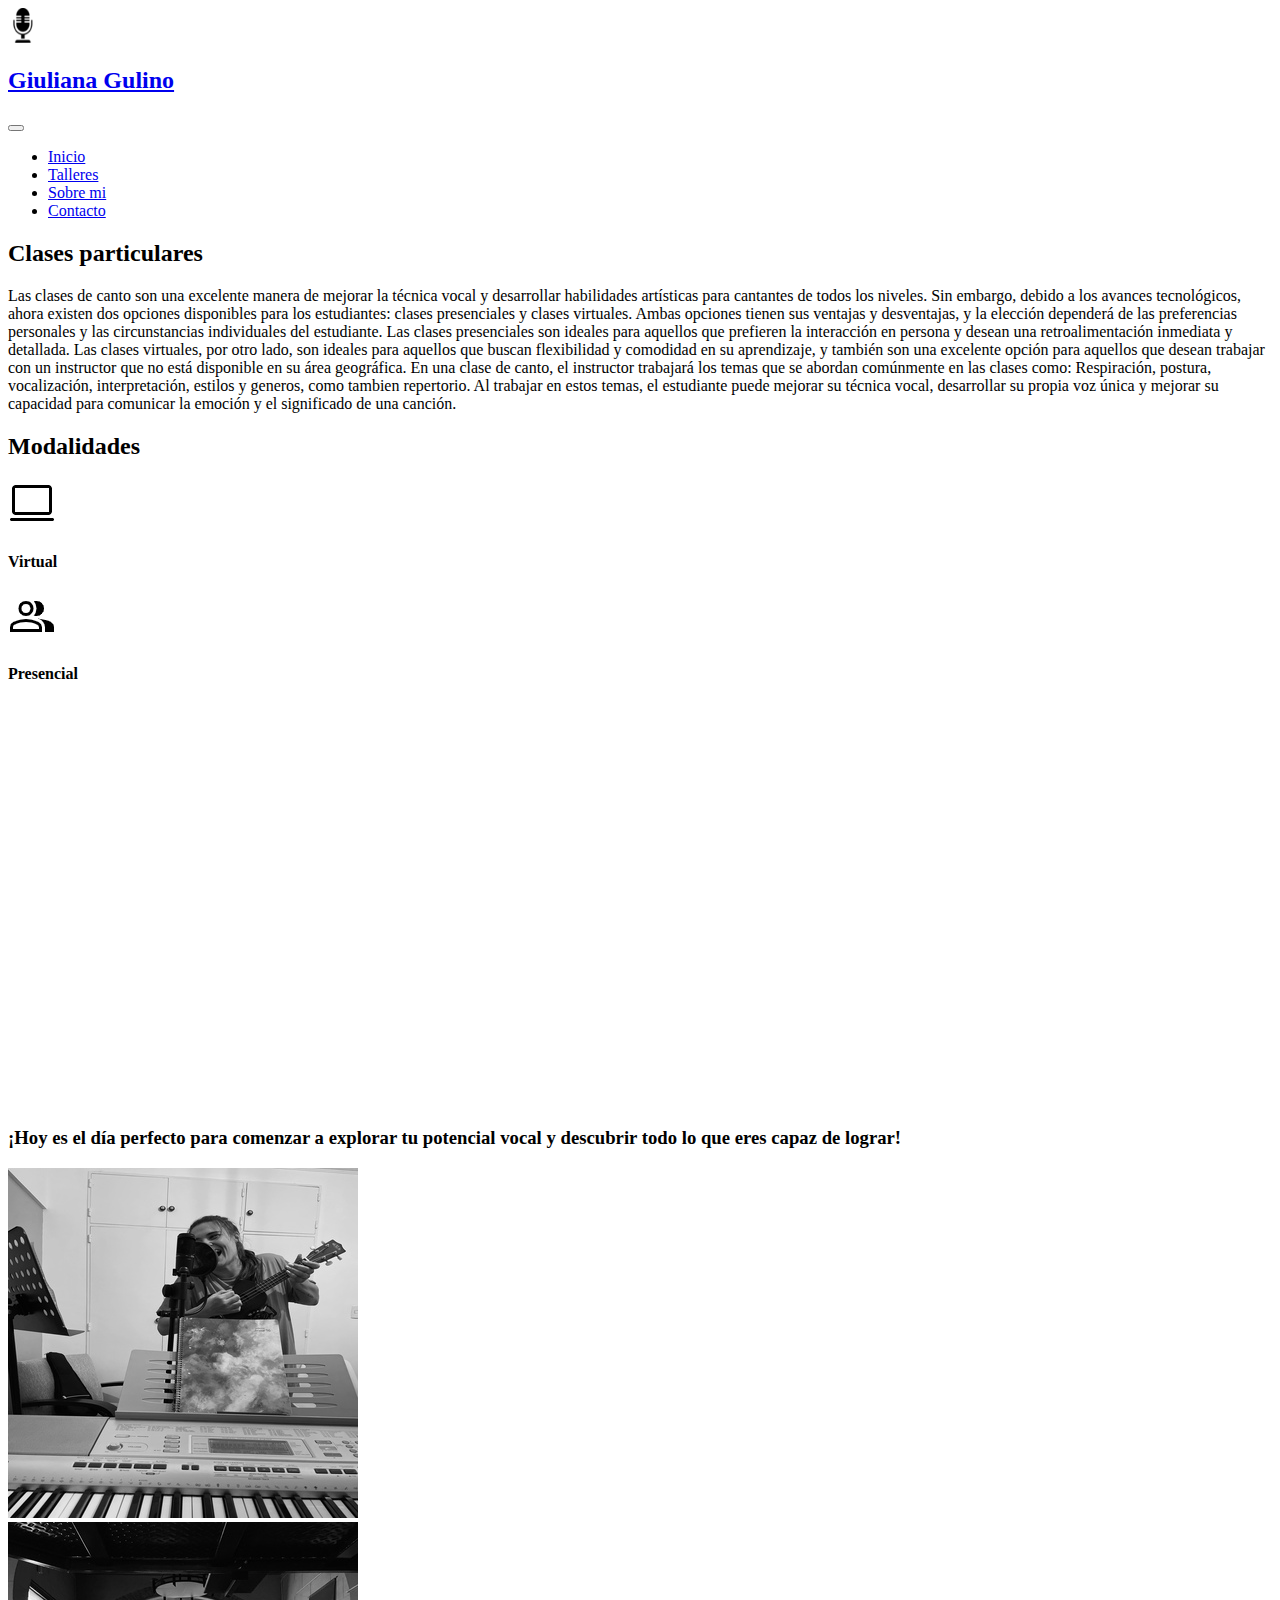
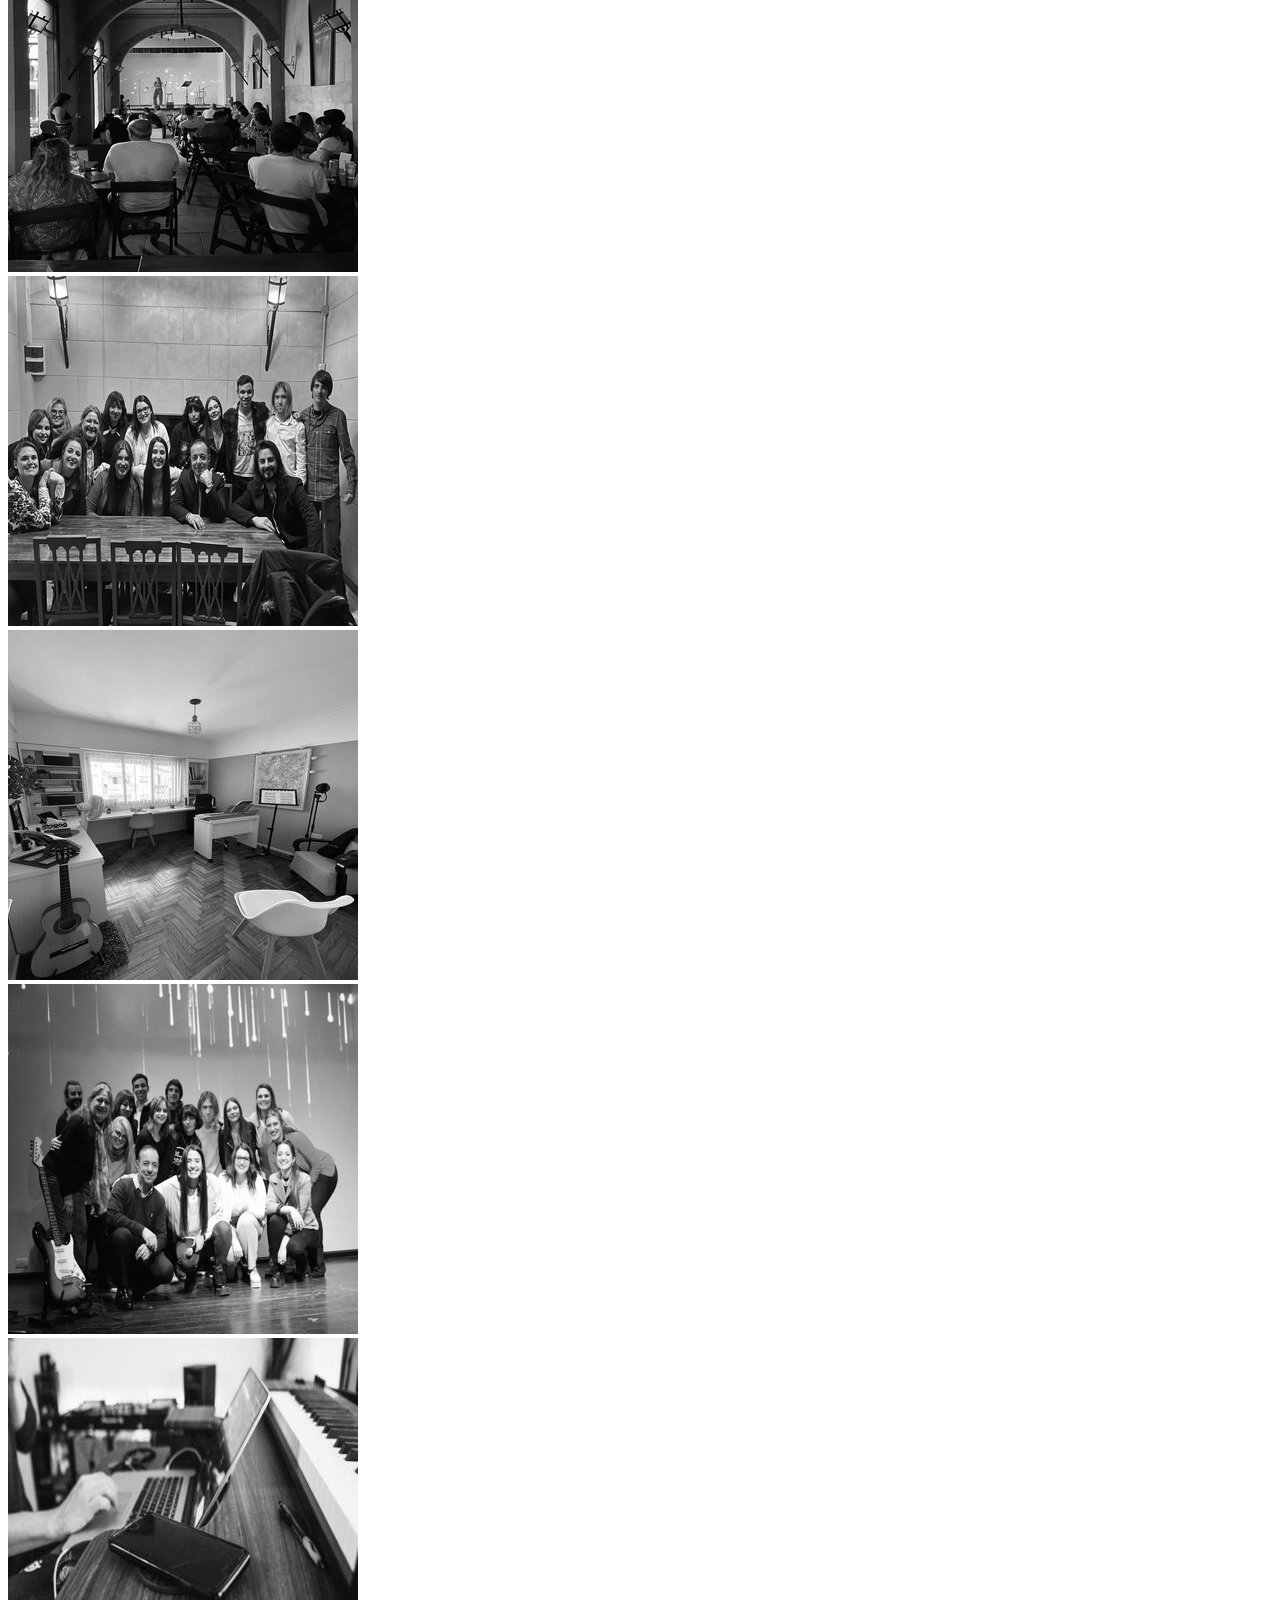
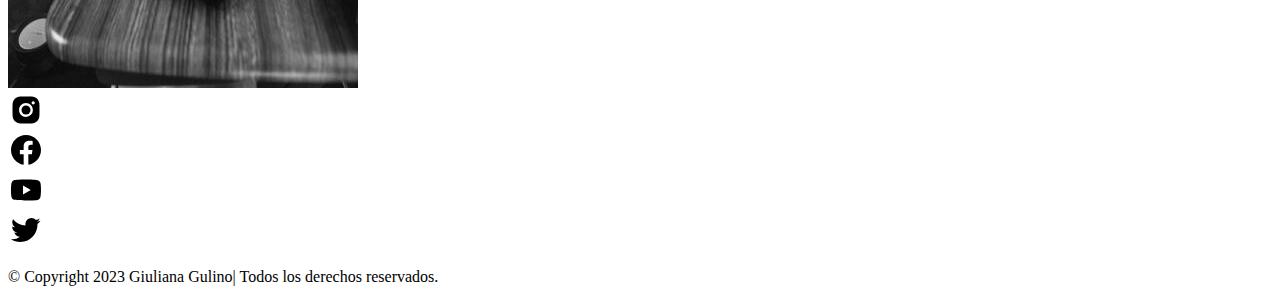
==== Paginas/clases.html @ 92b5bba1 "Inicializo el tp" ====
<!DOCTYPE html>
<html lang="en">

<head>
    <meta charset="UTF-8">
    <meta http-equiv="X-UA-Compatible" content="IE=edge">
    <meta name="viewport" content="width=device-width, initial-scale=1.0">
    <link href="https://cdn.jsdelivr.net/npm/bootstrap@5.3.0-alpha3/dist/css/bootstrap.min.css" rel="stylesheet"
        integrity="sha384-KK94CHFLLe+nY2dmCWGMq91rCGa5gtU4mk92HdvYe+M/SXH301p5ILy+dN9+nJOZ" crossorigin="anonymous">
    <title>Toma tus clases desde donde estes! - Giuliana Gulino</title>
    <meta name="description"
        content="Esta página es acerca de nuestras clases particulares de canto, sus modailidades con una pequeña galeria de fotos">
    <meta name="keywords" content="CANTO: LIRICO,POPULAR. UBICACION, IMAGENES, MÚSICA, VOZ">
    <link rel="icon" type="imgfavicon" href="../Imagenes/logopagina.png">
    <link rel="stylesheet" href="../CSS/style.css">
    <link rel="stylesheet" href="https://cdnjs.cloudflare.com/ajax/libs/animate.css/4.1.1/animate.min.css" />
    <link rel="preconnect" href="https://fonts.googleapis.com">
    <link rel="preconnect" href="https://fonts.gstatic.com" crossorigin>
    <link href="https://fonts.googleapis.com/css2?family=Dosis:wght@300&display=swap" rel="stylesheet">

</head>

<body>
    <!-- HEADER-NAV -->
    <header>
        <nav class="navbar navbar-expand-lg navbar-mio">
            <div class="container-fluid">
                <a class="navbar-brand" href="">
                    <a href="../index.html"><img src="../Imagenes/logomicrofono.png" alt="Logo de microfono" width="30"
                            height="35" class="d-inline-block align-text-top"></a>
                </a>
                <div class="marca">
                    <a href="../index.html">
                        <h2 class="animate__animated animate__marca animate__fadeInRightBig">Giuliana Gulino</h2>
                    </a>
                </div>
                <button class="navbar-toggler" type="button" data-bs-toggle="collapse" data-bs-target="#navbarNav"
                    aria-controls="navbarNav" aria-expanded="false" aria-label="Toggle navigation">
                    <span class="navbar-toggler-icon"></span>
                </button>
                <div class="collapse navbar-collapse" id="navbarNav">
                    <ul class="navbar-nav ms-auto links-mio">
                        <li class="nav-item">
                            <a class="nav-link" aria-current="page" href="../index.html">Inicio</a>
                        </li>
                        <li class="nav-item">
                            <a class="nav-link" href="./talleres.html">Talleres</a>
                        </li>
                        <li class="nav-item">
                            <a class="nav-link" href="./sobremi.html">Sobre mi</a>
                        </li>
                        <li class="nav-item">
                            <a class="nav-link" href="./contacto.html">Contacto</a>
                        </li>
                    </ul>
                </div>
            </div>
        </nav>
    </header>
    <!-- MAIN CLASES PARTICULARES -->
    <main>
        <div class="container-fluid">
            <div class="row">
                <div class="col-lg-12">
                    <h2>
                        Clases particulares
                    </h2>
                </div>
                <div class="texto-clasesparticulares col-lg-12 ">
                    <p>
                        Las clases de canto son una excelente manera de mejorar la técnica vocal y desarrollar
                        habilidades artísticas para cantantes de todos los niveles.
                        Sin embargo, debido a los avances tecnológicos, ahora existen dos opciones disponibles para los
                        estudiantes: clases presenciales y clases virtuales.
                        Ambas opciones tienen sus ventajas y desventajas, y la elección dependerá de las preferencias
                        personales y las circunstancias individuales del estudiante.
                        Las clases presenciales son ideales para aquellos que prefieren la interacción en persona y
                        desean una retroalimentación inmediata y detallada.
                        Las clases virtuales, por otro lado, son ideales para aquellos que buscan flexibilidad y
                        comodidad en su aprendizaje, y también son una excelente opción para aquellos que desean
                        trabajar con un instructor que no está disponible en su área geográfica.
                        En una clase de canto, el instructor trabajará los temas que se abordan comúnmente en las clases
                        como:
                        Respiración, postura, vocalización, interpretación, estilos y generos, como tambien repertorio.
                        Al trabajar en estos temas, el estudiante puede mejorar su técnica vocal,
                        desarrollar su propia voz única y mejorar su capacidad para comunicar la emoción y el
                        significado de una canción.
                    </p>
                </div>
            </div>
        </div>
    </main>
    <!-- SECTION MODALIDADES -->
    <section>
        <div class="container-fluid">
            <div class="row">
                <div class="col-lg-12">
                    <h2>
                        Modalidades
                    </h2>
                </div>
            </div>
            <div class="row">
                <div class="tipo-modalidad col-lg-6">
                    <img src="../Imagenes/compusinfondo.png" alt="Icono de computadora">
                    <h4>Virtual</h4>
                </div>
                <div class="tipo-modalidad col-lg-6">
                    <img src="../Imagenes/2personassinfondo.png" alt="Icono de dos personas">
                    <h4>Presencial</h4>
                </div>
                <div class="row">
                    <div class="mapa col-12 col-lg-12">
                        <iframe
                            src="https://www.google.com/maps/embed?pb=!1m14!1m12!1m3!1d24432.716209140515!2d-58.41261010565982!3d-34.586972670438634!2m3!1f0!2f0!3f0!3m2!1i1024!2i768!4f13.1!5e0!3m2!1ses!2sar!4v1682804878035!5m2!1ses!2sar"
                            width="900" height="400" style="border:0;" allowfullscreen="" loading="lazy"
                            referrerpolicy="no-referrer-when-downgrade"></iframe></iframe>
                    </div>
                </div>
            </div>
    </section>
    <!-- SECTION FRASE MOTIVADORA E IMAGENES -->
    <section>
        <div class="row">
            <div class="texto-italica col-lg-12">
                <h3>¡Hoy es el día perfecto para comenzar a explorar tu potencial vocal y descubrir todo lo que eres
                    capaz de lograr!</h3>
            </div>
            <div class="row galeria">
                <div class=" col-6 col-md-6  col-lg-4 foto">
                    <img src="../Imagenes/foto1.jpeg" alt="Chica cantando y tocando el ukelele en una clase de canto">
                </div>
                <div class=" col-6 col-md-6 col-lg-4 foto">
                    <img src="../Imagenes/foto2.jpeg"
                        alt="Personas sentadas mirando a una chica cantando en un escenario">
                </div>
                <div class="col-lg-4 foto desaparece-responsive ">
                    <img src="../Imagenes/foto3.jpeg" alt="Grupo de alumnos junto a su profesora">
                </div>
            </div>
            <div class="row galeria">
                <div class=" col-6 col-md-6  col-lg-4 foto">
                    <img src="../Imagenes/foto4.jpeg" alt="Estudio de canto">
                </div>
                <div class=" col-6 col-md-6 col-lg-4 foto">
                    <img src="../Imagenes/foto5.jpeg" alt="Grupo de personas junto a su proferosa en un escenario">
                </div>
                <div class="col-lg-4 foto desaparece-responsive ">
                    <img src="../Imagenes/foto6.jpeg" alt="Persona usando una computadora y un piano">
                </div>
            </div>
        </div>
    </section>
    <!-- FOOTER -->
    <footer>
        <div class="redes">
            <div class="redes-cuentas">
                <a href="https://www.instagram.com/giulimgulino/" target="_blank"><img
                        src="../Imagenes/bxl-instagram-alt.svg" alt="Icono de Instagram"></a>
            </div>
            <div class="redes-cuentas">
                <a href="https://www.facebook.com/giuliana.alliani" target="_blank"><img
                        src="../Imagenes/bxl-facebook-circle.svg" alt="Icono de Facebook"></a>
            </div>
            <div class="redes-cuentas">
                <a href="https://www.youtube.com/channel/UCXO_ey4iP_GIIYsO-2bchsA" target="_blank"><img
                        src="../Imagenes/bxl-youtube.svg" alt="Icono de YouTube"></a>
            </div>
            <div class="redes-cuentas">
                <a href="https://twitter.com/" target="_blank"><img src="../Imagenes/bxl-twitter.svg"
                        alt="Icono de Twitter"></a>
            </div>
        </div>
        <div class="textofinal-footer">
            <p> © Copyright 2023 Giuliana Gulino| Todos los derechos reservados.
            </p>
        </div>
        </div>
    </footer>

    <script src="https://cdn.jsdelivr.net/npm/bootstrap@5.3.0-alpha3/dist/js/bootstrap.bundle.min.js"
        integrity="sha384-ENjdO4Dr2bkBIFxQpeoTz1HIcje39Wm4jDKdf19U8gI4ddQ3GYNS7NTKfAdVQSZe"
        crossorigin="anonymous"></script>
</body>

</html>
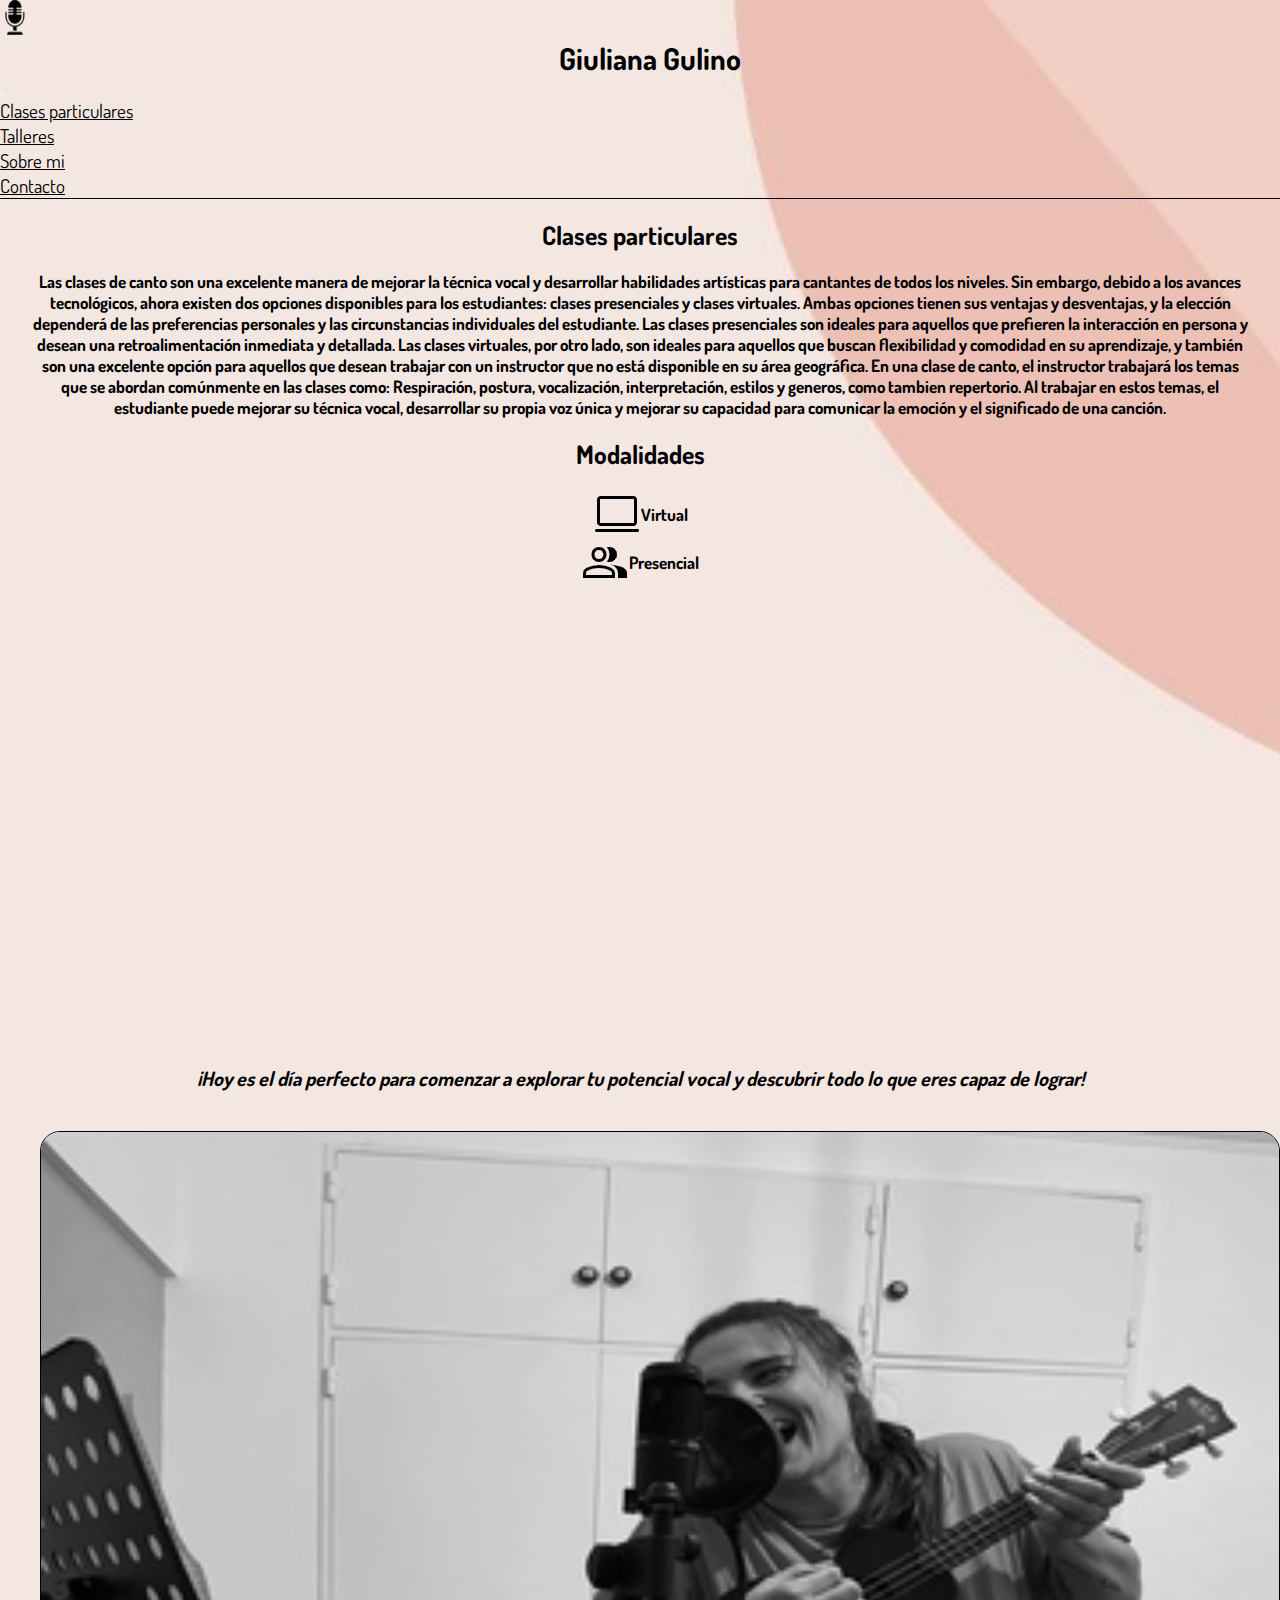
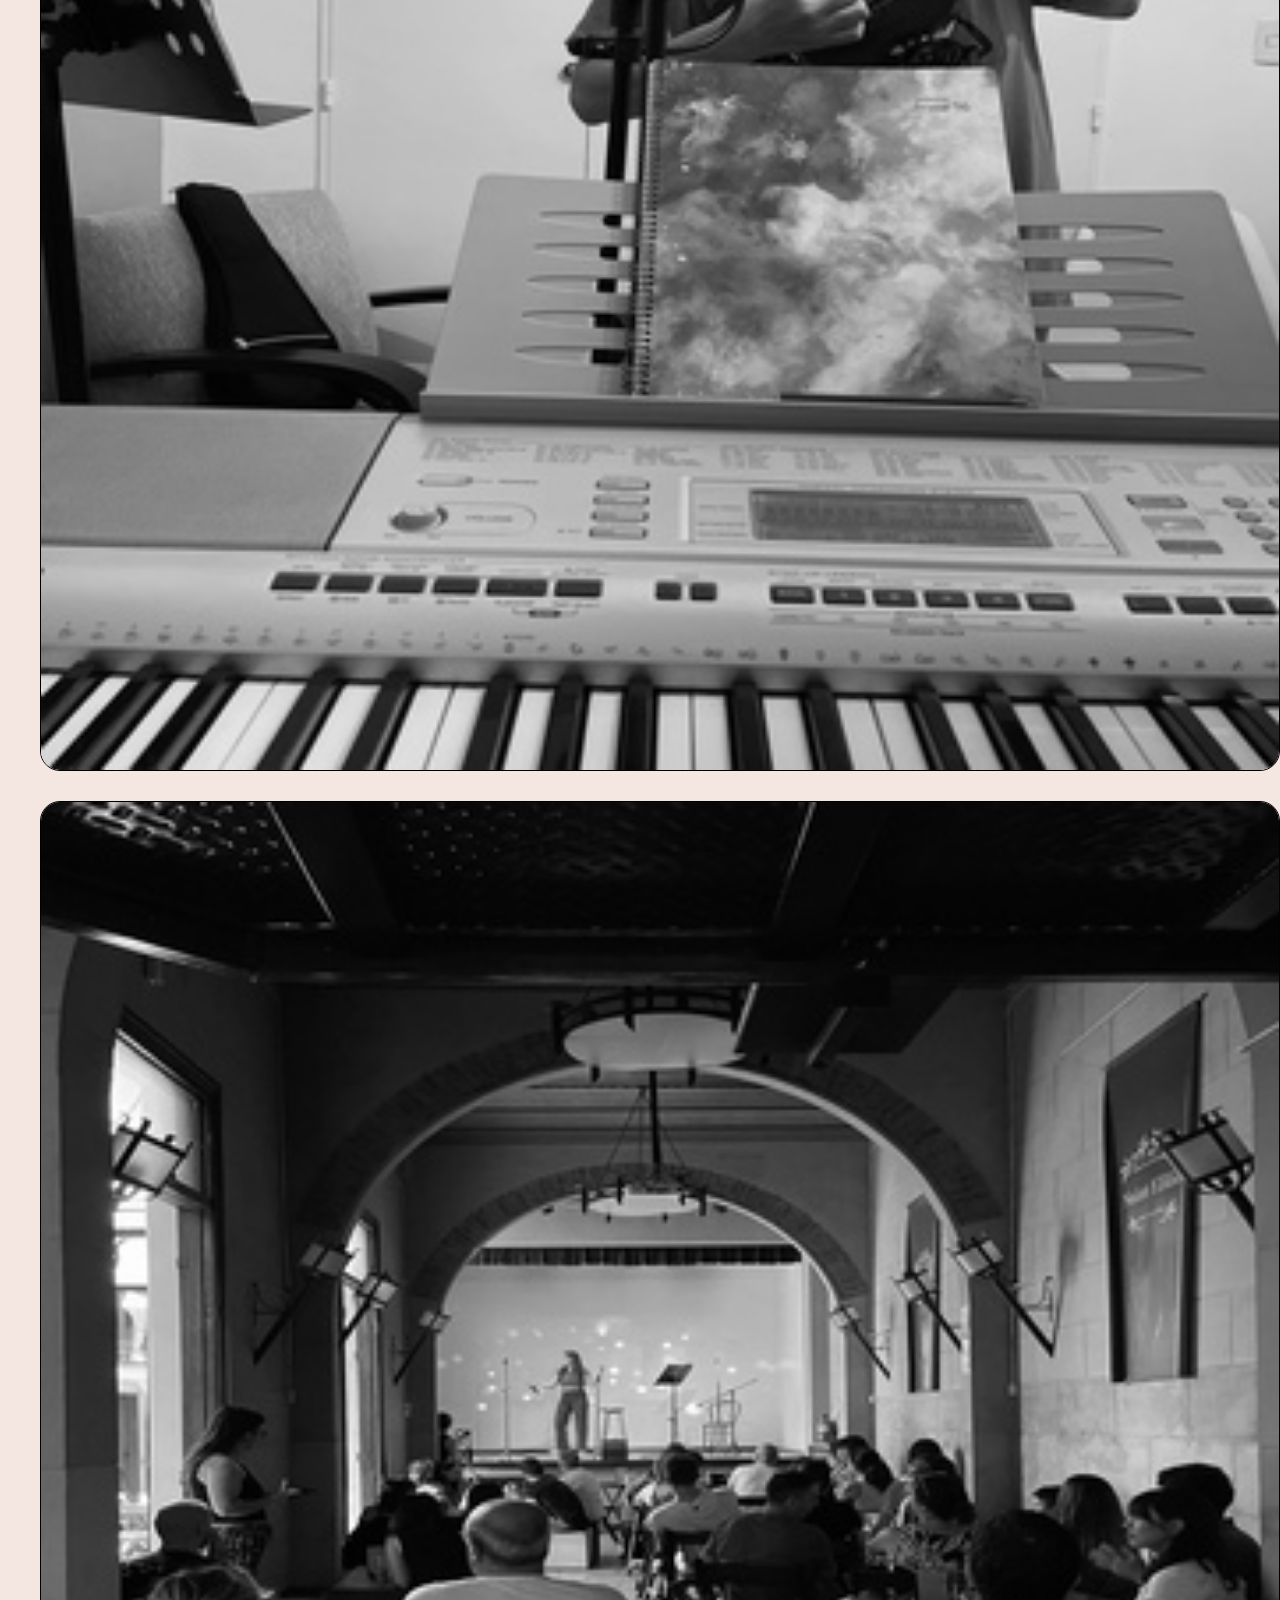
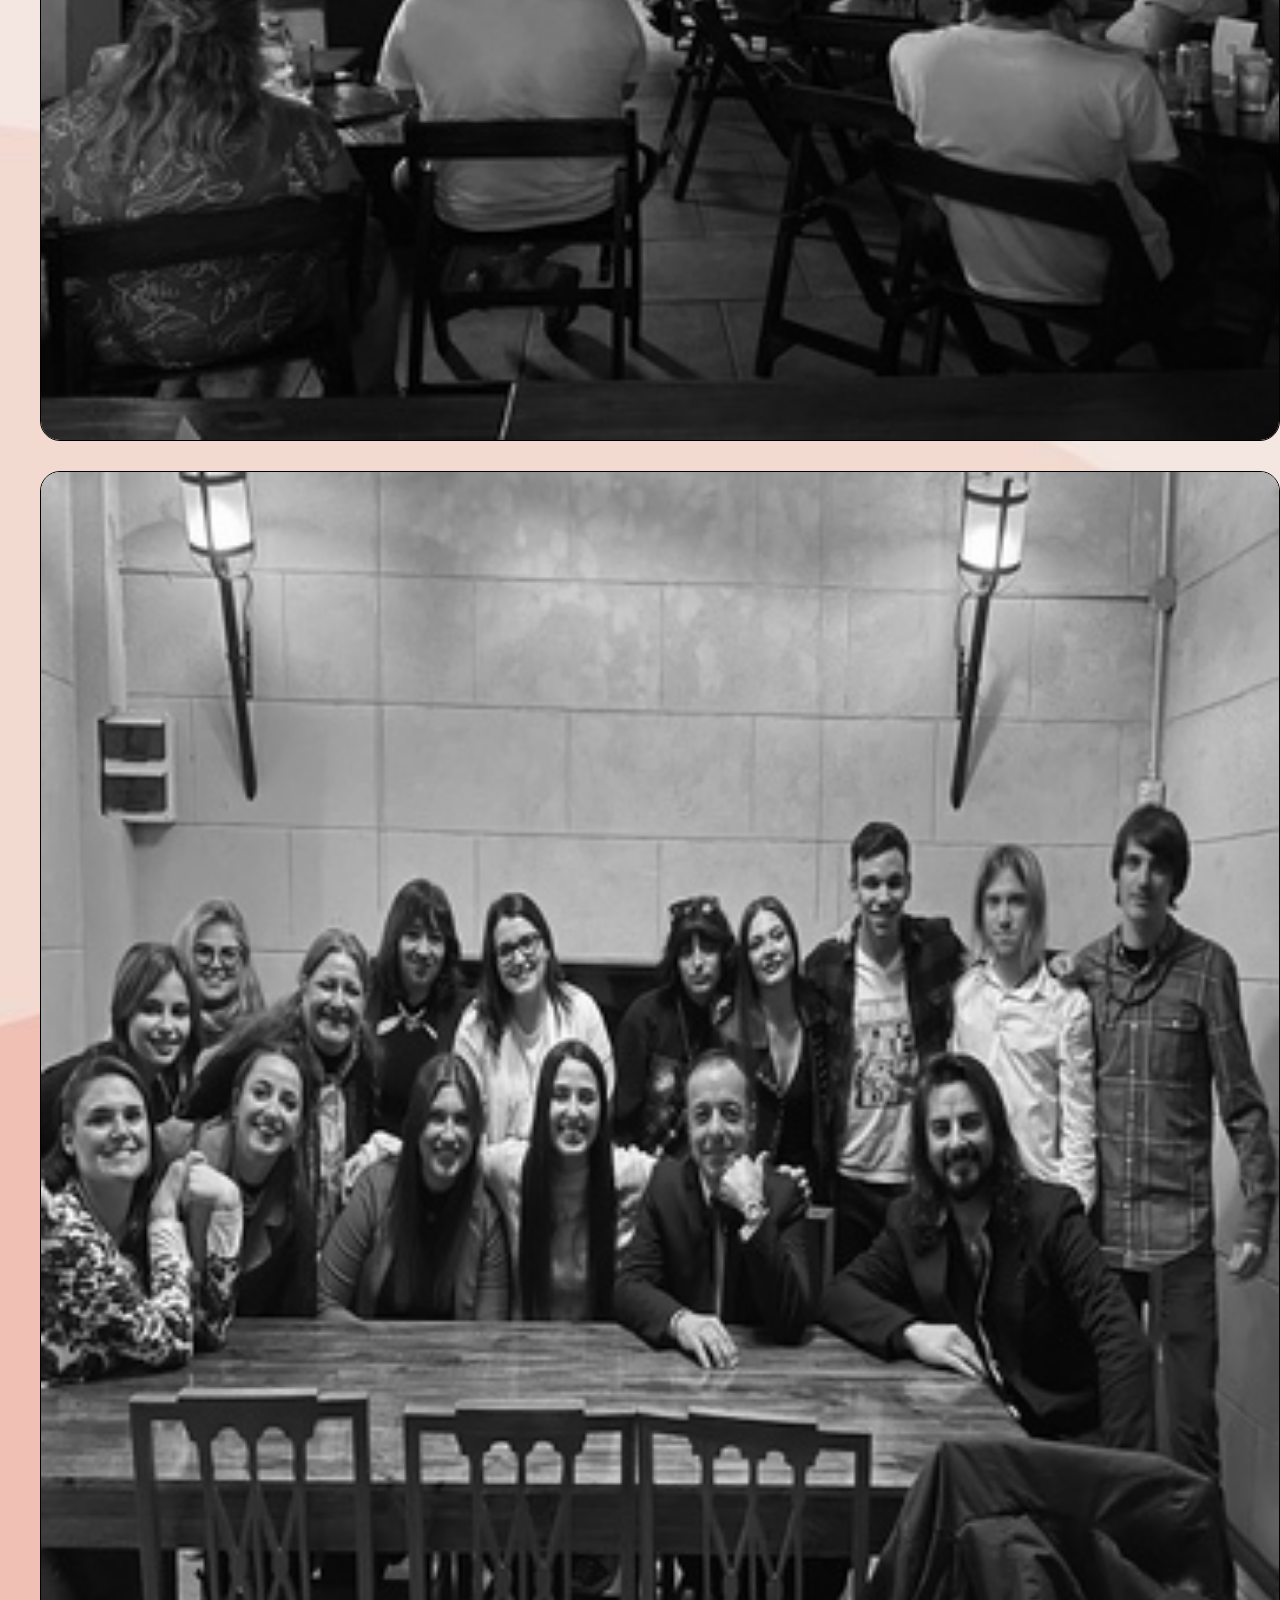
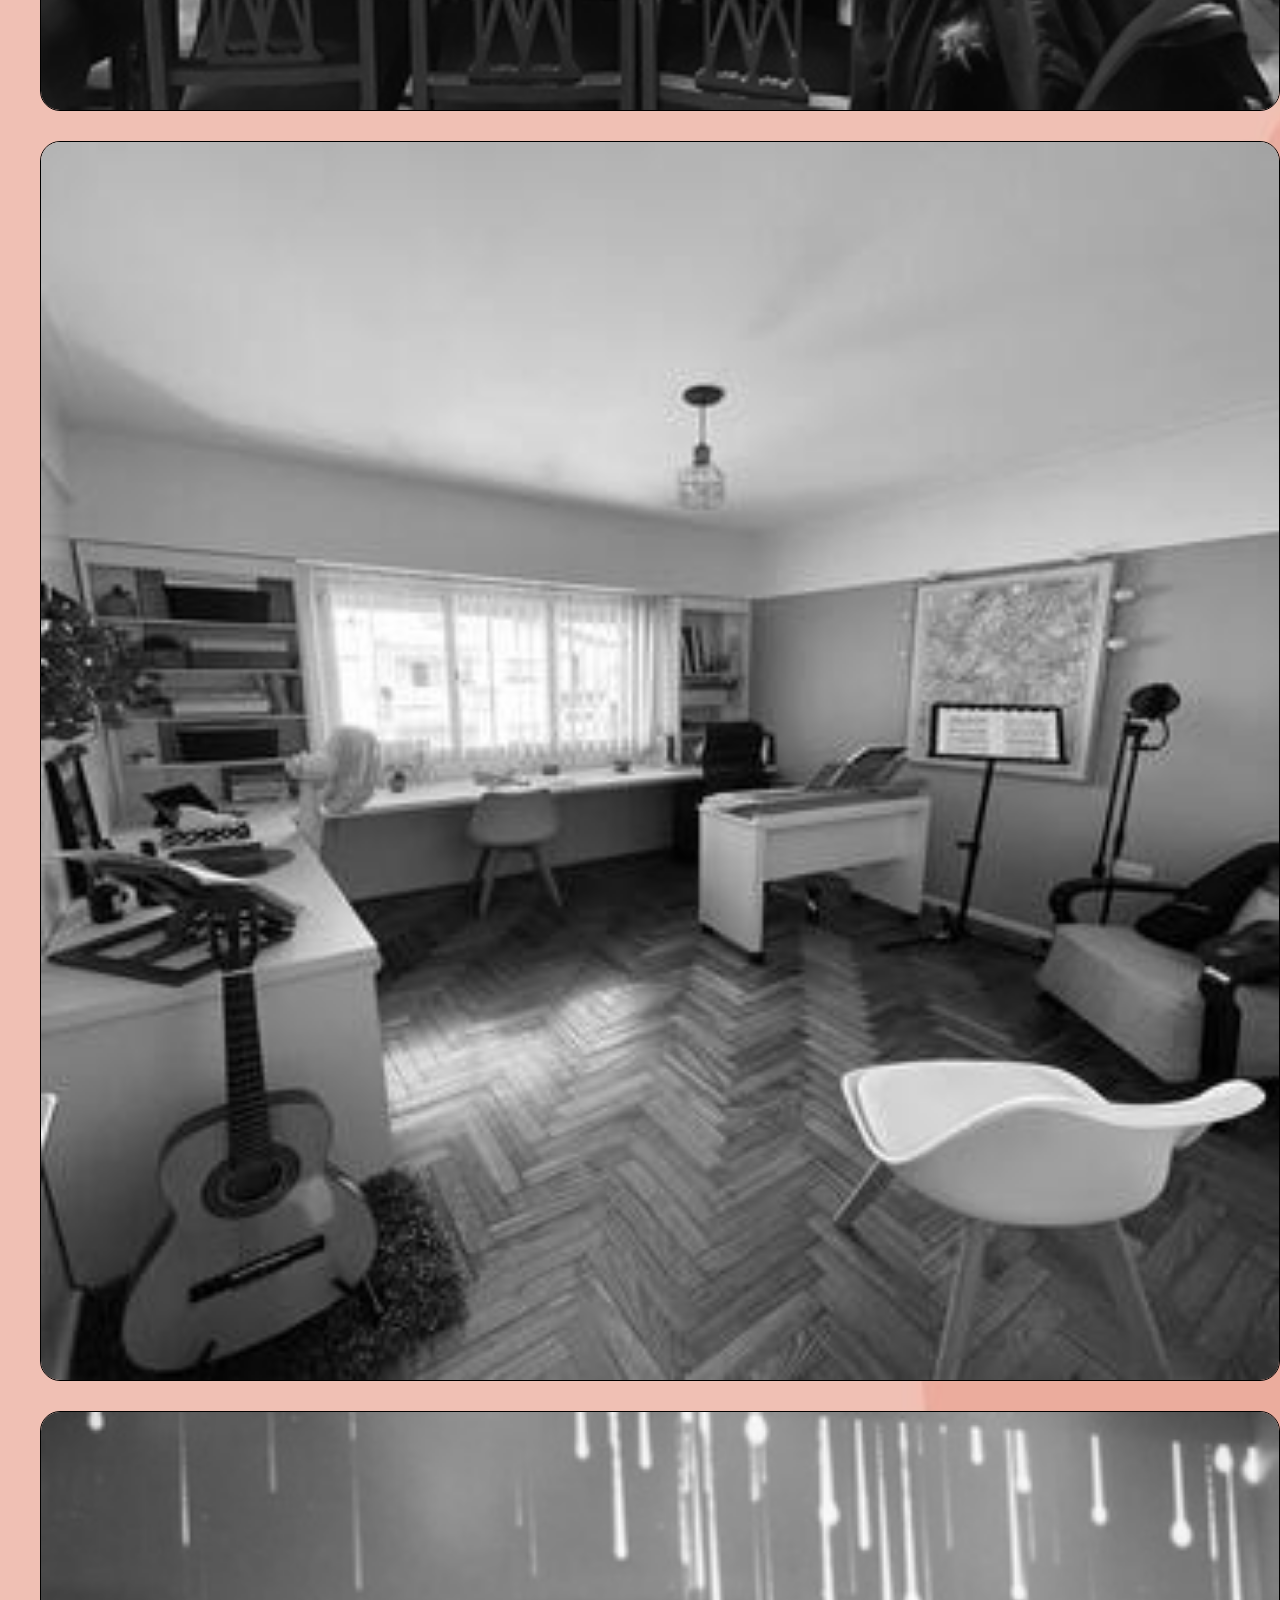
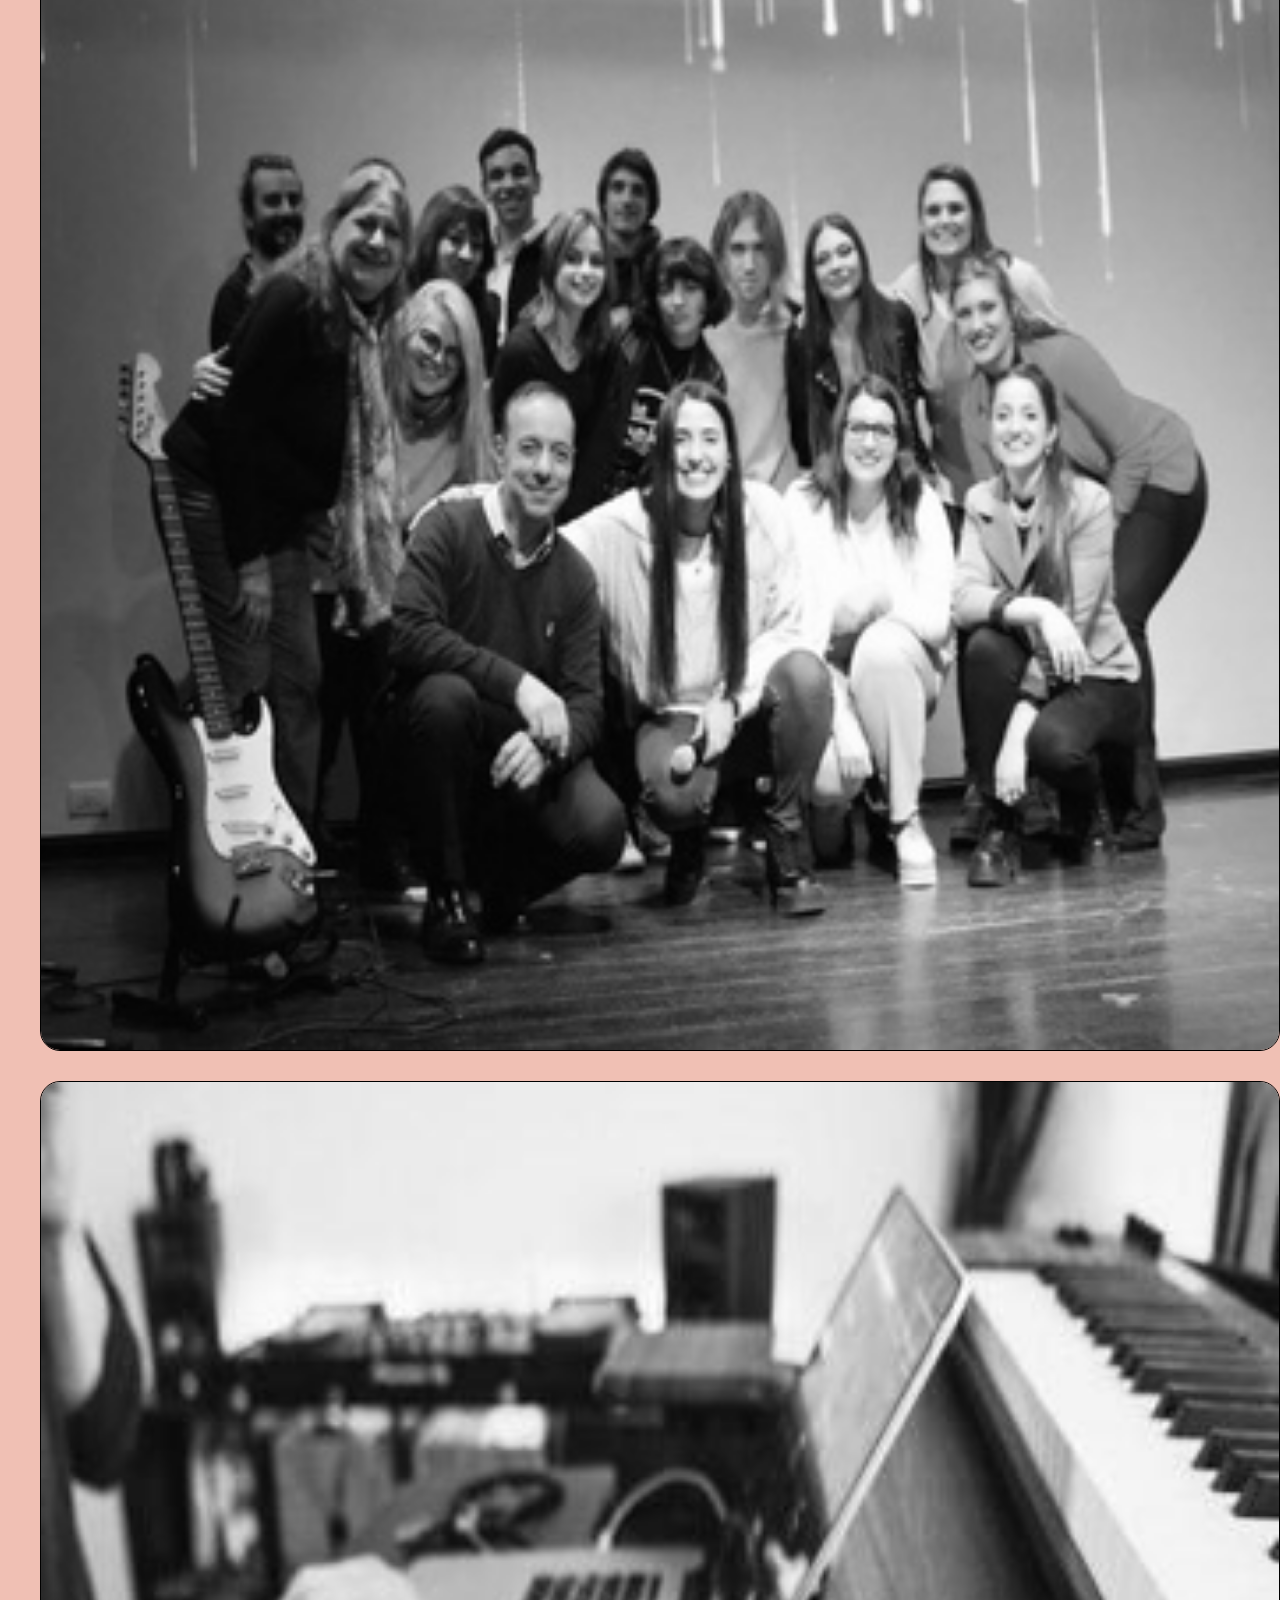
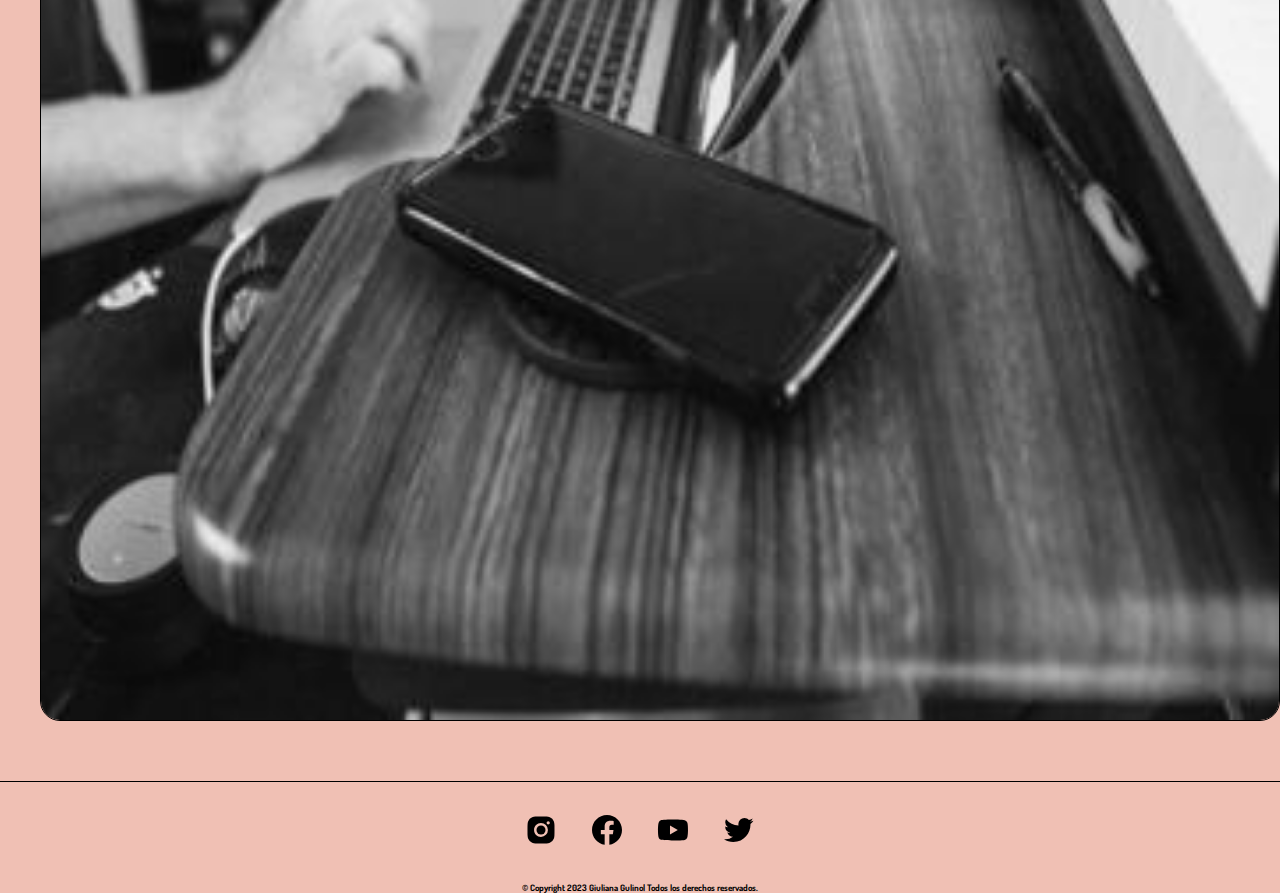
==== commit 70e1d9d6: "ultimos cambios" ====
--- a/Paginas/clases.html
+++ b/Paginas/clases.html
@@ -12,7 +12,7 @@
         content="Esta página es acerca de nuestras clases particulares de canto, sus modailidades con una pequeña galeria de fotos">
     <meta name="keywords" content="CANTO: LIRICO,POPULAR. UBICACION, IMAGENES, MÚSICA, VOZ">
     <link rel="icon" type="imgfavicon" href="../Imagenes/logopagina.png">
-    <link rel="stylesheet" href="../CSS/style.css">
+    <link rel="stylesheet" href="../css/style.css">
     <link rel="stylesheet" href="https://cdnjs.cloudflare.com/ajax/libs/animate.css/4.1.1/animate.min.css" />
     <link rel="preconnect" href="https://fonts.googleapis.com">
     <link rel="preconnect" href="https://fonts.gstatic.com" crossorigin>
@@ -41,7 +41,7 @@
                 <div class="collapse navbar-collapse" id="navbarNav">
                     <ul class="navbar-nav ms-auto links-mio">
                         <li class="nav-item">
-                            <a class="nav-link" aria-current="page" href="../index.html">Inicio</a>
+                            <a class="nav-link" aria-current="page" href="./clases.html">Clases particulares</a>
                         </li>
                         <li class="nav-item">
                             <a class="nav-link" href="./talleres.html">Talleres</a>
--- a/css/style.css
+++ b/css/style.css
@@ -0,0 +1,350 @@
+.taller img {
+  border-radius: 20px;
+  border: 1px black solid;
+  display: block;
+  margin: 0 auto;
+}
+
+.taller p {
+  width: 350px;
+  margin: 0 auto;
+  margin-bottom: 20px;
+  margin-top: 10px;
+}
+
+.taller {
+  text-align: center;
+  color: black;
+}
+
+.mapa, .galeria div, .textofinal-footer, .redes, .suscripcion, .campo-a-llenar, .video-biografia, .tipo-modalidad, .clases-index {
+  display: flex;
+  flex-direction: row;
+  justify-content: center;
+}
+
+.contacto-iconos, .texto-biografia, .minitexto-clases {
+  display: flex;
+  flex-direction: column;
+  justify-content: center;
+  align-items: center;
+}
+
+.galeria img {
+  border-radius: 20px;
+  width: 100%;
+  height: auto;
+  margin-bottom: 30px;
+  margin-left: 40px;
+}
+
+* {
+  margin: 0px;
+  padding: 0px;
+}
+
+body {
+  font-family: "Dosis", sans-serif;
+  font-size: 17px;
+  color: white;
+  background-image: url(../Imagenes/Fondo.jpeg);
+  background-position: center top;
+  background-size: cover;
+}
+
+h2 {
+  color: black;
+  margin: 20px;
+  font-weight: bold;
+  text-align: center;
+}
+
+h3,
+h4,
+h5,
+p,
+span {
+  color: black;
+  font-weight: bold;
+}
+
+.tabla-encabezado {
+  background-color: rgb(251, 223, 218);
+}
+
+.clases-index {
+  border-bottom: 1px black solid;
+}
+
+.minitexto-clases p {
+  padding-left: 30px;
+}
+@media (max-width: 991px) {
+  .minitexto-clases {
+    display: flex;
+    flex-direction: column;
+    justify-content: center;
+    align-items: center;
+  }
+}
+
+.foto-clasesindex img {
+  margin-top: 40px;
+  margin-bottom: 40px;
+  border-radius: 10px;
+  border: 1px black solid;
+}
+.foto-clasesindex img:hover {
+  border: 6px white solid;
+}
+
+@media (max-width: 481px) {
+  .img-responsiveindex {
+    width: 85%;
+  }
+}
+@media (min-width: 481px) {
+  .img-responsiveindex {
+    width: 75%;
+  }
+}
+@media (max-width: 481px) {
+  .talleres-textoindex {
+    display: none;
+  }
+}
+.texto-clasesparticulares {
+  text-align: center;
+  padding: 0px 30px;
+}
+@media (max-width: 991px) {
+  .texto-clasesparticulares {
+    display: flex;
+    flex-direction: column;
+    justify-content: center;
+    align-items: center;
+  }
+}
+
+.tipo-modalidad {
+  align-items: center;
+}
+
+@media (max-width: 991px) {
+  .tipo-modalidad h4 {
+    font-size: small;
+  }
+}
+.texto-italica {
+  font-style: italic;
+  text-align: center;
+  margin-bottom: 40px;
+}
+
+.imagen-biografia img {
+  margin-top: 30px;
+  margin-bottom: 20px;
+  border-radius: 20px;
+  border: 1px black solid;
+}
+
+@media (max-width: 991px) {
+  .imagen-biografia img {
+    height: 400px;
+    width: 280px;
+  }
+}
+.texto-biografia p {
+  font-size: 19px;
+  margin-right: 20px;
+  margin-left: 25px;
+  margin-bottom: 20px;
+}
+
+@media (max-width: 991px) {
+  .texto-biografia p {
+    font-size: 17px;
+  }
+}
+.video-biografia iframe {
+  margin-bottom: 30px;
+  border-radius: 20px;
+}
+.video-biografia iframe:hover {
+  border: 3px white solid;
+}
+
+@media (max-width: 991px) {
+  .video-biografia iframe {
+    height: 400px;
+    width: 380px;
+  }
+}
+.info-fila {
+  margin: 10px;
+}
+
+.campo-a-llenar {
+  gap: 10px;
+}
+.campo-a-llenar input {
+  height: 25px;
+  width: 200px;
+  border-radius: 10px;
+}
+.campo-a-llenar .input-msj {
+  height: 250px;
+  width: 500px;
+  border-radius: 10px;
+}
+
+.suscripcion {
+  gap: 10px;
+  margin: 10px;
+}
+
+.navbar-mio {
+  border-bottom: 1px black solid;
+}
+
+.marca a {
+  text-decoration: none;
+}
+.marca h2 {
+  font-family: "Dosis", sans-serif;
+  font-size: 30px;
+  color: black;
+  margin: 0px 0px 0px 20px;
+}
+
+.links-mio li a {
+  font-family: "Dosis", sans-serif;
+  font-size: 19px;
+  color: black;
+}
+.links-mio li a:hover {
+  text-decoration: underline;
+}
+
+.redes {
+  margin-top: 30px;
+  border-top: 1px solid black;
+  align-items: center;
+  height: 100px;
+}
+
+.redes-cuentas a {
+  justify-content: center;
+  align-items: center;
+  margin: 15px;
+}
+.redes-cuentas a:hover {
+  font-size: 30px;
+}
+
+.textofinal-footer p {
+  font-size: 9px;
+}
+
+.tabla {
+  border: black;
+  max-width: 550px;
+  margin-top: 20px;
+  margin-bottom: 20px;
+}
+.tabla tr:hover {
+  background-color: rgba(231, 203, 199, 0.5);
+}
+
+.galeria img {
+  border: 1px black solid;
+}
+
+/*MEDIA QUERIES*/
+@media (max-width: 991px) {
+  .desaparece-responsive img {
+    display: none;
+  }
+}
+.carrusel-fotos img {
+  min-height: 200px;
+}
+
+.texto-carrusel {
+  color: white;
+}
+
+.textodelacarta {
+  display: flex;
+  flex-direction: column;
+}
+.textodelacarta h5 {
+  color: white;
+  text-align: center;
+  background-color: black;
+  opacity: 50%;
+  border-radius: 20px;
+  margin-top: auto;
+}
+.textodelacarta p {
+  color: white;
+  background-color: black;
+  opacity: 50%;
+  border-radius: 20px;
+  font-size: 15px;
+}
+
+.carta img {
+  border: 1px black solid;
+  display: flex;
+  flex-direction: row;
+}
+.carta a:hover {
+  border: 6px white solid;
+}
+
+@media (max-width: 481px) {
+  .textodelacarta {
+    display: none;
+  }
+}
+@media (max-width: 991px) {
+  .espaciocarta {
+    width: 70%;
+  }
+}
+@media (max-width: 481px) {
+  .textodelacarta {
+    display: none;
+  }
+}
+@media (max-width: 991px) {
+  .textodelacarta h5 p {
+    width: 80%;
+    text-align: center;
+  }
+}
+.mapa {
+  margin-top: 40px;
+  margin-bottom: 40px;
+}
+.mapa iframe {
+  border-radius: 20px;
+}
+
+@media (max-width: 991px) {
+  .mapa iframe {
+    width: 100%;
+    justify-content: center;
+    margin-left: 40px;
+  }
+}
+.boton-form {
+  font-size: 17px;
+  background-color: white;
+  border-radius: 20px;
+  box-shadow: 0px 0px 1px 1px;
+  width: 65px;
+}
+
+/*# sourceMappingURL=style.css.map */
